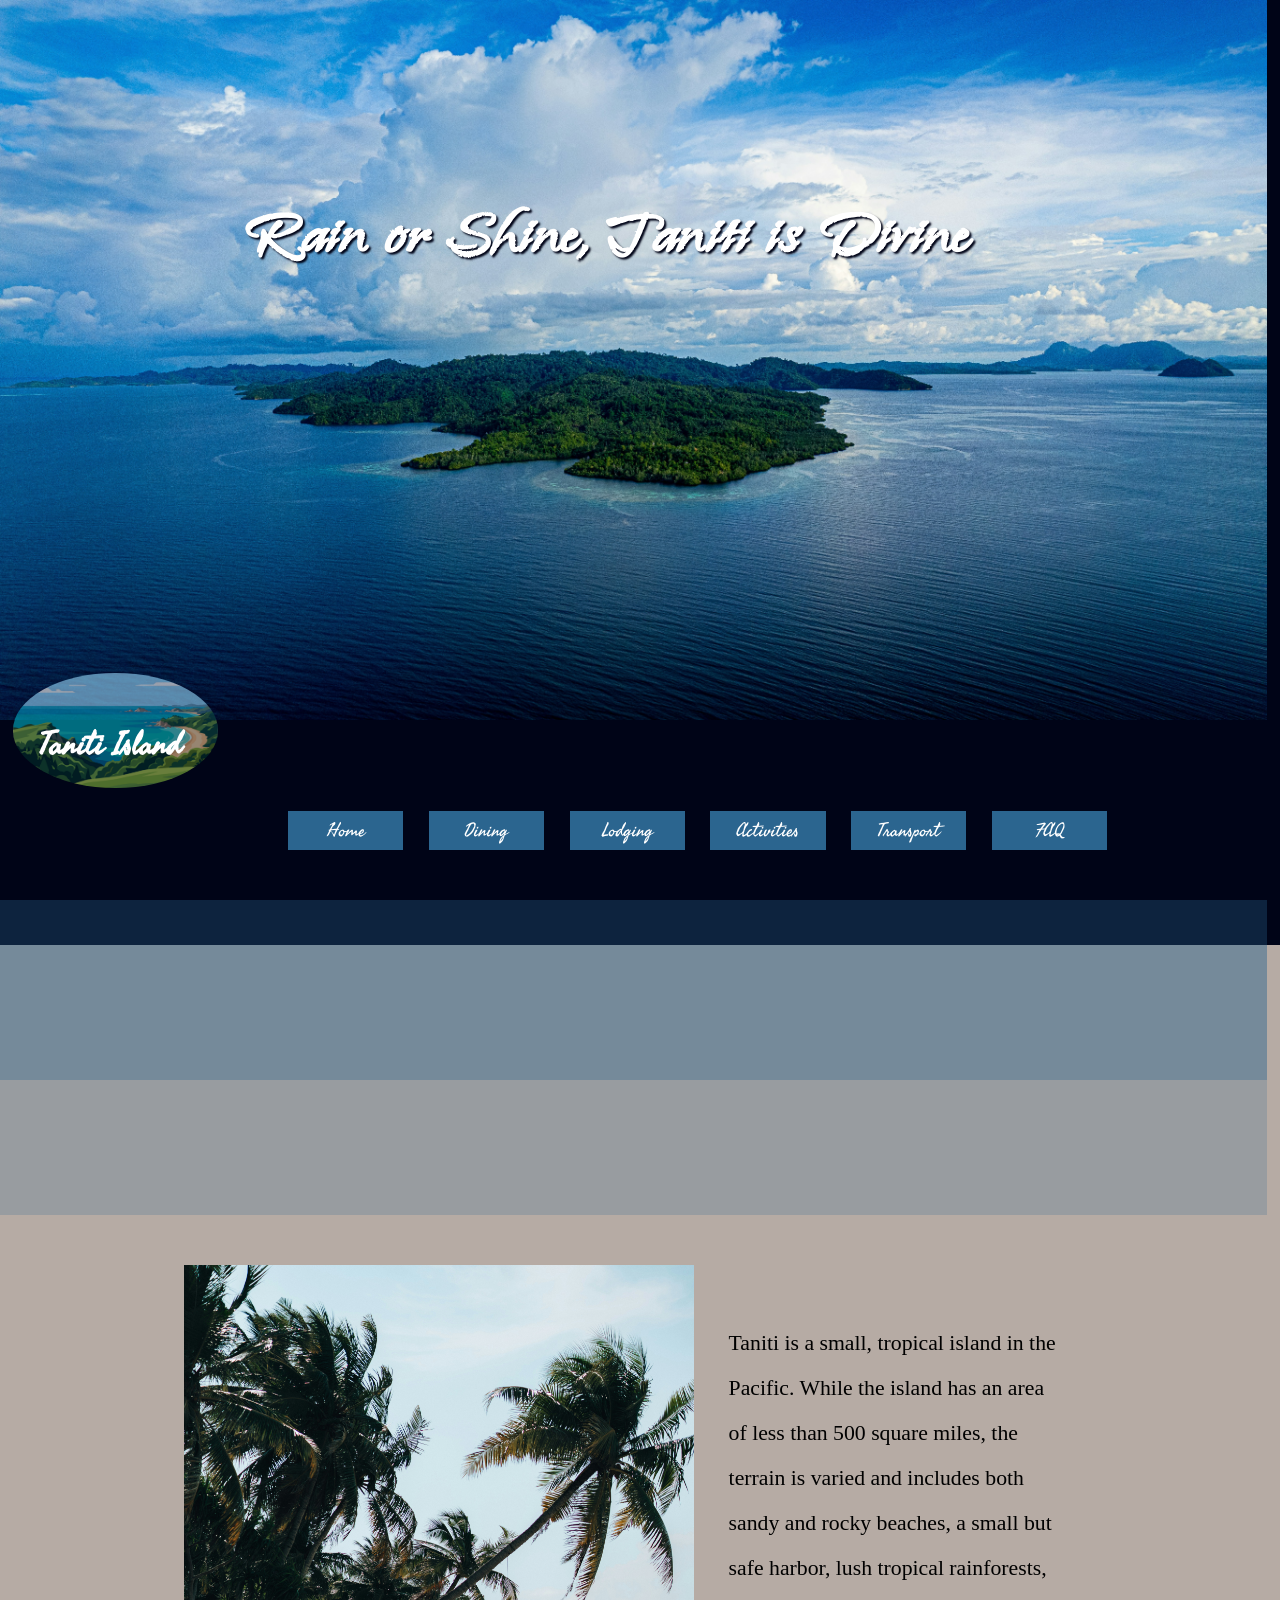
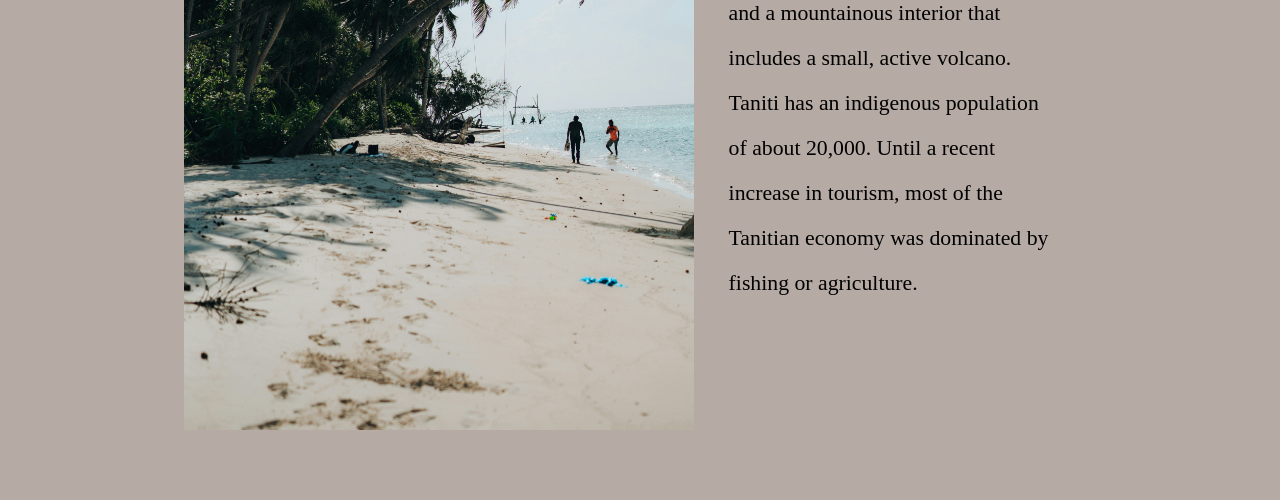
==== index.html @ 1c127168 "Working on home page content" ====
<!DOCTYPE html>
<html lang="en">
<head>
    <meta charset="UTF-8">
    <meta name="viewport" content="width=device-width, initial-scale=1.0">
    <link rel="stylesheet" href="prototype_stylesheet.css">
    <link rel="preconnect" href="https://fonts.googleapis.com">
    <link rel="preconnect" href="https://fonts.gstatic.com" crossorigin>
    <link href="https://fonts.googleapis.com/css2?family=Gamja+Flower&family=Island+Moments&family=Pacifico&family=Seaweed+Script&display=swap" rel="stylesheet">
    <title>D479 Task 1 Prototype</title>
</head>
<body>
    <div id="home-navbar-container">
        <header>
            <img id="home-page-header" src="images/home_page_header.jpg"/>
            <img id="home-page-logo" src="images/home_page_logo.jpg"/>
            <h2 id="header-slogan">Rain or Shine, Taniti is Divine</h2>
            <h1 id="header-text">Taniti Island</h1>
        </header>

        <div class="navigation-bar">
            <div class="home-nav-buttons"><a href="index.html">Home</a></div>
            <div class="home-nav-buttons"><a href="dining.html">Dining</a></div>
            <div class="home-nav-buttons"><a href="lodging.html">Lodging</a></div>
            <div class="home-nav-buttons"><a href="activities.html">Activities</a></div>
            <div class="home-nav-buttons"><a href="transport.html">Transport</a></div>
            <div class="home-nav-buttons"><a href="FAQ.html">FAQ</a></div>
        </div>
    </div>

    <div id="color-fade1"></div>
    <div id="color-fade2"></div>

    <div id="body-content">
        <div><img id="home-page-img" src="images/home_page_img.jpg" alt="White sand tropical beach with people playing in the water and swinging from palm trees."/></div>
        <div id="home-page-content"><p>Taniti is a small, tropical island in the Pacific. While the island has an area of less than 500 square miles, the terrain is varied and includes both sandy and rocky beaches, a small but safe harbor, lush tropical rainforests, and a mountainous interior that includes a small, active volcano. Taniti has an indigenous population of about 20,000. Until a recent increase in tourism, most of the Tanitian economy was dominated by fishing or agriculture.</p></div>
    </div>


</body>
</html>
---- prototype_stylesheet.css ----
.pacifico-regular {
  font-family: "Pacifico", cursive;
  font-weight: 400;
  font-style: normal;
}

.island-moments-regular {
  font-family: "Island Moments", cursive;
  font-weight: 400;
  font-style: normal;
}

.seaweed-script-regular {
  font-family: "Seaweed Script", cursive;
  font-weight: 400;
  font-style: normal;
}

.gamja-flower-regular {
  font-family: "Gamja Flower", sans-serif;
  font-weight: 400;
  font-style: normal;
}

body {
    margin: 0;
    padding: 0;
    background-color: #b6aba4;
    Height: 230vh;
}

header {
    position: relative;
    width: 100%;
    height: auto;
}

a {
    color: white;
    font-family: 'Seaweed Script';
    text-decoration: none;
    font-size: 1.5vw;
}


#home-page-header {
    Height: 80vh;
    width: 99vw;
}

#home-page-logo {
    border-radius: 50%;
    width: 16vw;
    position: absolute;
    top: 93%;
    left: 1%;
    opacity: 60%;
}

#header-text {
    position: absolute;
    font-size: 2.5vw;
    top: 97%;
    left: 3%;
    color: white;
    font-family: 'Seaweed Script';
}

#home-navbar-container {
    background-color: #000417;
    height: 105vh;
    position: relative;
    width: 100%;
}

#header-slogan {
    color: white;
    font-family: 'Island Moments';
    font-size: 6vw;
    position: absolute;
    top: 18%;
    left: 19%;
    text-shadow: 2px 2px 2px #000417;
}

#home-page-img {
    min-width: 30vw;
    height: 85vh;
}

#home-page-content {
    width: 26vw;
    padding: 3%;
    line-height: 5vh;
}

#body-content {
    display: flex;
    justify-content: center;
    margin-top: 20%;
    padding: 5%;
    font-size: 1.7vw;
}

#color-fade1 {
    background-color: #2b658f52;
    position: absolute;
    top: 100%;
    width: 99vw;
    height: 20vh;
}

#color-fade2 {
    background-color: #2b658f37;
    position: absolute;
    top: 105%;
    width: 99vw;
    height: 30vh;
}

.home-nav-buttons {
    background-color: #2b658f;
    width: 8vw;
    padding: 0.5vw;
    margin: 1vw;
}

.navigation-bar {
    width: 75%;
    height: 4vh;
    text-align: center;
    position: absolute;
    top: 86%;
    left: 17%;
    display: flex;
    align-items: center;
    justify-content: center;
}
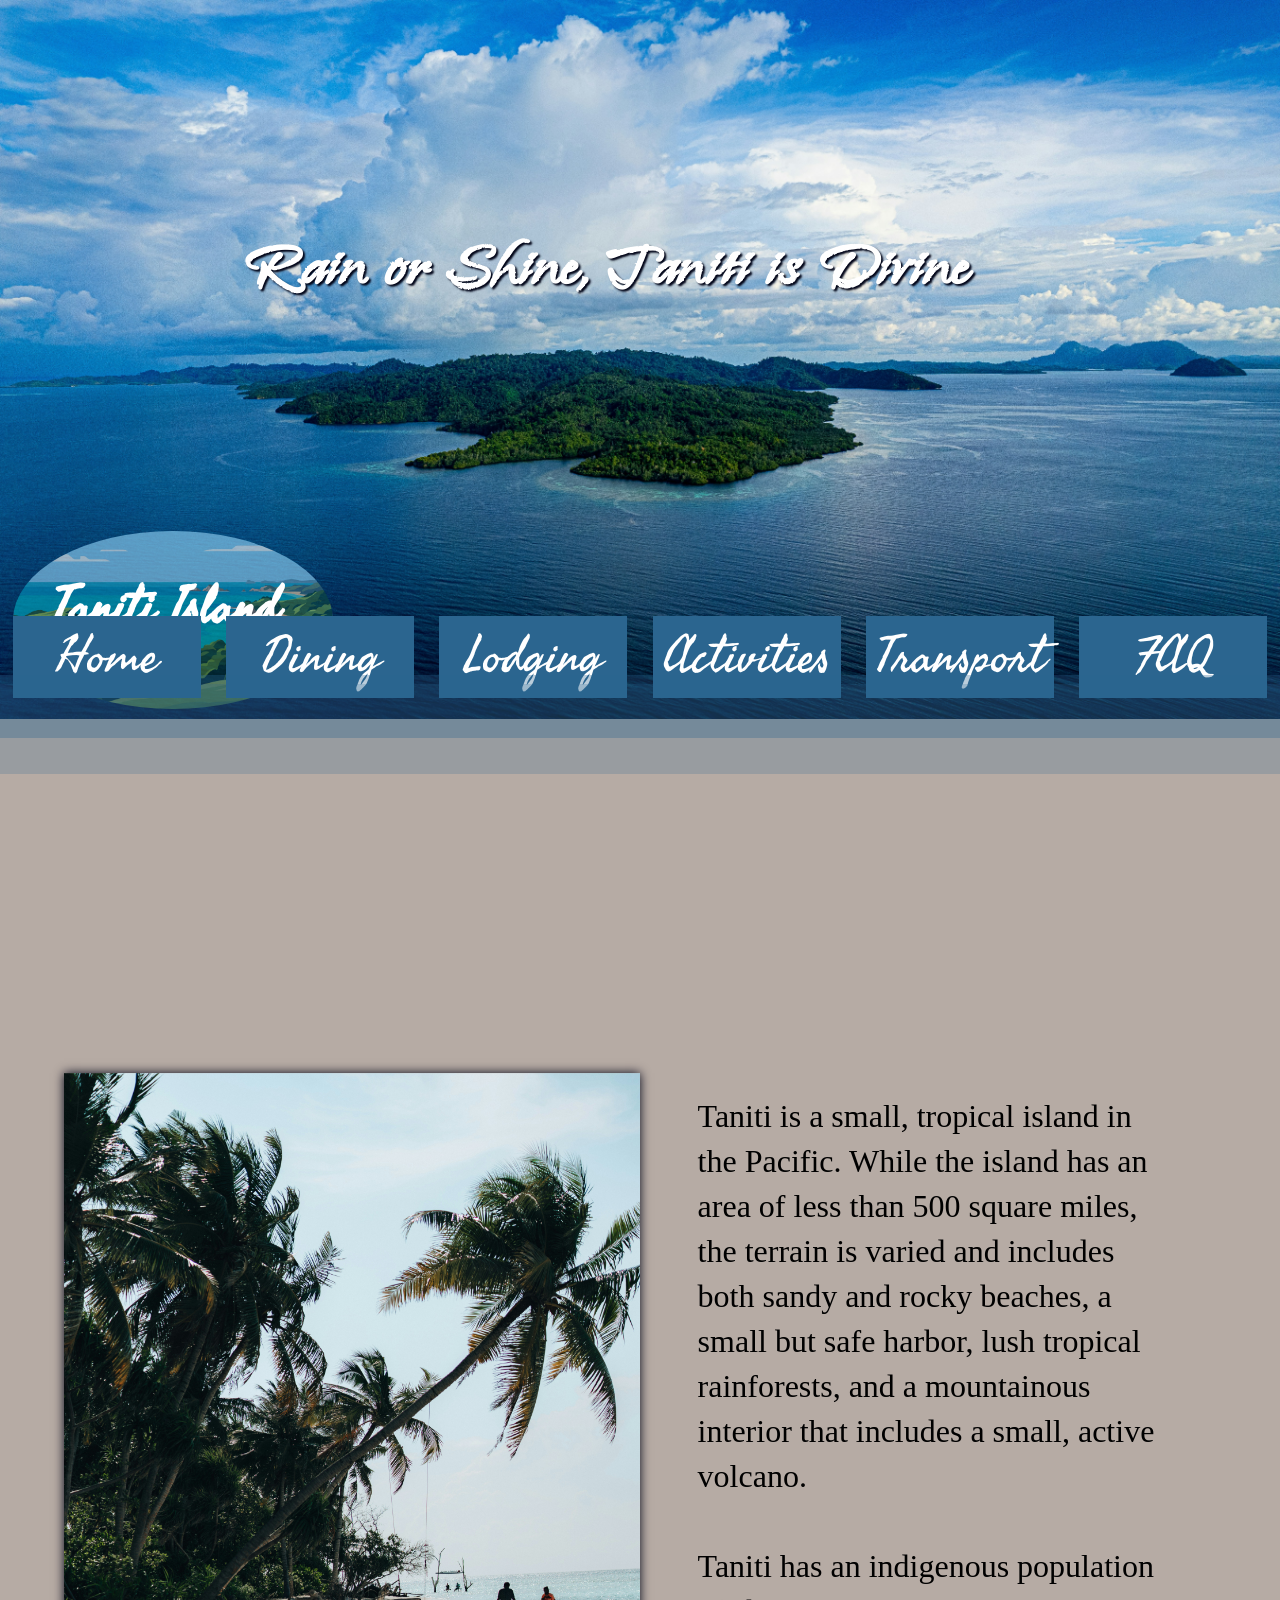
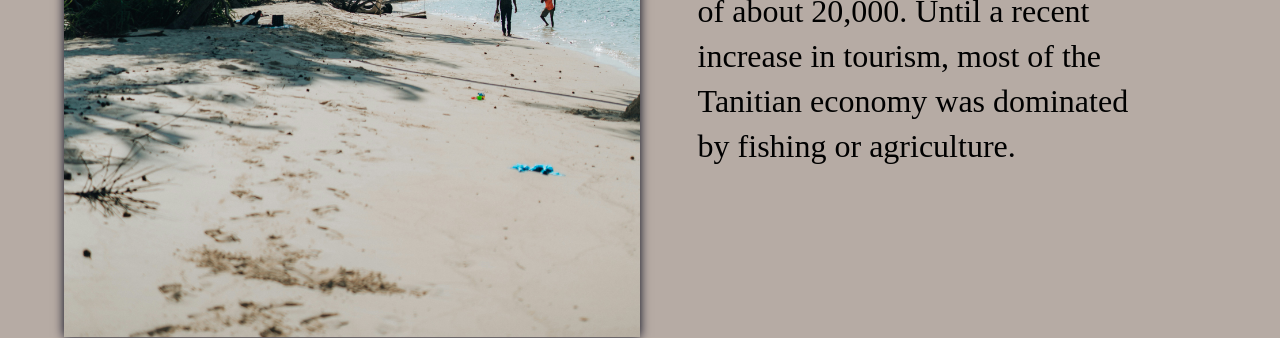
==== commit 425942f2: "Finished home page and dining page for all device sizes" ====
--- a/index.html
+++ b/index.html
@@ -1,40 +1,55 @@
 <!DOCTYPE html>
 <html lang="en">
+
 <head>
     <meta charset="UTF-8">
     <meta name="viewport" content="width=device-width, initial-scale=1.0">
+
     <link rel="stylesheet" href="prototype_stylesheet.css">
     <link rel="preconnect" href="https://fonts.googleapis.com">
     <link rel="preconnect" href="https://fonts.gstatic.com" crossorigin>
     <link href="https://fonts.googleapis.com/css2?family=Gamja+Flower&family=Island+Moments&family=Pacifico&family=Seaweed+Script&display=swap" rel="stylesheet">
+
     <title>D479 Task 1 Prototype</title>
 </head>
+
 <body>
-    <div id="home-navbar-container">
         <header>
-            <img id="home-page-header" src="images/home_page_header.jpg"/>
-            <img id="home-page-logo" src="images/home_page_logo.jpg"/>
-            <h2 id="header-slogan">Rain or Shine, Taniti is Divine</h2>
-            <h1 id="header-text">Taniti Island</h1>
+
+            <div id="header-container">
+                <img id="home-header-img" src="images/home_page_header.jpg"/>
+                <h2 id="header-slogan">Rain or Shine, Taniti is Divine</h2>
+            </div>
+
+            <div id="logo-container">
+                <img id="home-logo-img" src="images/home_page_logo.jpg"/>
+                <h1 id="header-island-name">Taniti Island</h1>
+            </div>
+            
+            <div id="home-nav-bar-background">
+                <div id="home-navigation-bar">
+                <div id="home-nav-buttons"><a href="index.html">Home</a></div>
+                <div id="home-nav-buttons"><a href="dining.html">Dining</a></div>
+                <div id="home-nav-buttons"><a href="lodging.html">Lodging</a></div>
+                <div id="home-nav-buttons"><a href="activities.html">Activities</a></div>
+                <div id="home-nav-buttons"><a href="transport.html">Transport</a></div>
+                <div id="home-nav-buttons"><a href="FAQ.html">FAQ</a></div>      
+                </div>
+            </div>
+
+            <div id="color-fade1"></div>
+            <div id="color-fade2"></div>
         </header>
 
-        <div class="navigation-bar">
-            <div class="home-nav-buttons"><a href="index.html">Home</a></div>
-            <div class="home-nav-buttons"><a href="dining.html">Dining</a></div>
-            <div class="home-nav-buttons"><a href="lodging.html">Lodging</a></div>
-            <div class="home-nav-buttons"><a href="activities.html">Activities</a></div>
-            <div class="home-nav-buttons"><a href="transport.html">Transport</a></div>
-            <div class="home-nav-buttons"><a href="FAQ.html">FAQ</a></div>
-        </div>
-    </div>
-
-    <div id="color-fade1"></div>
-    <div id="color-fade2"></div>
 
     <div id="body-content">
         <div><img id="home-page-img" src="images/home_page_img.jpg" alt="White sand tropical beach with people playing in the water and swinging from palm trees."/></div>
-        <div id="home-page-content"><p>Taniti is a small, tropical island in the Pacific. While the island has an area of less than 500 square miles, the terrain is varied and includes both sandy and rocky beaches, a small but safe harbor, lush tropical rainforests, and a mountainous interior that includes a small, active volcano. Taniti has an indigenous population of about 20,000. Until a recent increase in tourism, most of the Tanitian economy was dominated by fishing or agriculture.</p></div>
+        <div id="home-page-content"><p>Taniti is a small, tropical island in the Pacific. While the island has an area of less than 500 square miles, the terrain is varied and includes both sandy and rocky beaches, a small but safe harbor, lush tropical rainforests, and a mountainous interior that includes a small, active volcano.<br><br> Taniti has an indigenous population of about 20,000. Until a recent increase in tourism, most of the Tanitian economy was dominated by fishing or agriculture.</p></div>
     </div>
+
+    <footer>
+        <div id="footer-container"></div>
+    </footer>
 
 
 </body>
--- a/prototype_stylesheet.css
+++ b/prototype_stylesheet.css
@@ -1,3 +1,4 @@
+/* FONTS */
 .pacifico-regular {
   font-family: "Pacifico", cursive;
   font-weight: 400;
@@ -22,76 +23,129 @@
   font-style: normal;
 }
 
+
+
+a {
+    color: white;
+    font-family: "Seaweed Script", cursive;
+    text-decoration: none;
+    font-size: 1.7vw;
+}
+
 body {
     margin: 0;
     padding: 0;
     background-color: #b6aba4;
-    Height: 230vh;
-}
-
-header {
-    position: relative;
+    Height: 200vh;
+}
+
+
+/* HOME PAGE */
+
+/* Header*/
+
+#header-container {
+    position: relative;
+    max-height: 80vh;
+    min-height: 60vh;
     width: 100%;
-    height: auto;
-}
-
-a {
+}
+
+#home-header-img {
+    max-height: 80vh;
+    min-height: 60vh;
+    width: 100%;
+}
+
+#header-slogan {
     color: white;
-    font-family: 'Seaweed Script';
-    text-decoration: none;
-    font-size: 1.5vw;
-}
-
-
-#home-page-header {
-    Height: 80vh;
-    width: 99vw;
-}
-
-#home-page-logo {
+    font-family: "Island Moments", cursive;
+    font-size: 6vw;
+    position: absolute;
+    top: 17%;
+    left: 19%;
+    text-shadow: 2px 2px 2px #000417;
+}
+
+#home-logo-img {
     border-radius: 50%;
-    width: 16vw;
-    position: absolute;
-    top: 93%;
+    width: 18vw;
+    position: absolute;
+    top: 75%;
     left: 1%;
     opacity: 60%;
 }
 
-#header-text {
+#header-island-name {
     position: absolute;
     font-size: 2.5vw;
-    top: 97%;
-    left: 3%;
+    top: 80%;
+    left: 4%;
     color: white;
-    font-family: 'Seaweed Script';
-}
-
-#home-navbar-container {
+    font-family: "Seaweed Script", cursive;
+}
+
+/* Nav */
+
+#home-nav-bar-background {
     background-color: #000417;
-    height: 105vh;
-    position: relative;
     width: 100%;
-}
-
-#header-slogan {
-    color: white;
-    font-family: 'Island Moments';
-    font-size: 6vw;
-    position: absolute;
-    top: 18%;
-    left: 19%;
-    text-shadow: 2px 2px 2px #000417;
-}
+    height: 30vh;
+}
+
+#home-navigation-bar {
+    width: 75%;
+    height: 4vh;
+    text-align: center;
+    position: absolute;
+    top: 88%;
+    left: 17%;
+    display: flex;
+    align-items: center;
+    justify-content: center;
+}
+
+#home-nav-buttons {
+    background-color: #2b658f;
+    width: 8vw;
+    padding: 0.5vw;
+    margin: 1vw;
+}
+
+#home-nav-buttons:hover {
+    background-color: #5e8435;
+}
+
+/* Body */
+
+#color-fade1 {
+    background-color: #2b658f52;
+    position: absolute;
+    top: 100%;
+    width: 99vw;
+    height: 20vh;
+}
+
+#color-fade2 {
+    background-color: #2b658f37;
+    position: absolute;
+    top: 105%;
+    width: 99vw;
+    height: 30vh;
+}
+
 
 #home-page-img {
-    min-width: 30vw;
-    height: 85vh;
+    max-width: 27vw;
+    height: auto;
+    box-shadow: 0px 0px 10px #000417;
 }
 
 #home-page-content {
     width: 26vw;
-    padding: 3%;
+    padding: 5%;
     line-height: 5vh;
+    font-family: 'Gamja Flower';
 }
 
 #body-content {
@@ -102,39 +156,607 @@
     font-size: 1.7vw;
 }
 
-#color-fade1 {
-    background-color: #2b658f52;
-    position: absolute;
-    top: 100%;
-    width: 99vw;
-    height: 20vh;
-}
-
-#color-fade2 {
-    background-color: #2b658f37;
-    position: absolute;
-    top: 105%;
-    width: 99vw;
-    height: 30vh;
-}
-
-.home-nav-buttons {
+
+
+/* DINING PAGE */
+
+
+/* Headers */
+
+#dining-h1 {
+    color: white;
+    font-family: "Seaweed Script", cursive;
+    font-size: 4vw;
+    text-shadow: 2px 2px 2px #000417;
+    position: absolute;
+    top: 4%;
+    left: 27%;
+}
+
+.dining-h2 {
+    color: rgb(63, 47, 45);
+    font-size: 2vw;
+    position: absolute;
+    display: flex;
+    top: 30%;
+    left: 20%;
+    width: 100%;
+}
+
+/* Nav */
+
+.nav-bar-background {
+    background-color: #8daeb6;
+    width: 100%;
+    height: 15vh;
+    position: absolute;
+    top: 199%;
+}
+
+.navigation-bar {
+    width: 75%;
+    height: 4vh;
+    text-align: center;
+    position: absolute;
+    top: 45%;
+    left: 17%;
+    display: flex;
+    align-items: center;
+    justify-content: center;
+}
+
+.nav-bar-buttons {
     background-color: #2b658f;
     width: 8vw;
     padding: 0.5vw;
     margin: 1vw;
-}
-
-.navigation-bar {
-    width: 75%;
-    height: 4vh;
-    text-align: center;
-    position: absolute;
-    top: 86%;
-    left: 17%;
+    box-shadow: 0px 0px 5px rgb(0, 0, 56);
+}
+
+.nav-bar-buttons:hover {
+    background-color: #5e8435;
+}
+
+/* Body */
+
+#dining-body-container {
     display: flex;
-    align-items: center;
-    justify-content: center;
-}
-
-
+    padding: 5%;
+}
+
+/* Dining Out */
+
+#dine-out-container {
+    width: 45vw;
+    height: 160vh;
+    background-color: #faf8f8;
+    margin-top: 10%;
+    border-radius: 3%;
+    box-shadow: 0px 0px 10px #000417;
+}
+
+#dining-out-main-content {
+    margin-top: 10%;
+}
+
+.dining-out-sections {
+    display: flex;
+    padding: 4%;
+    margin-top: 10%;
+}
+
+/* Text/Headers */
+
+#dine-out-text h3 {
+        position: relative;
+        left: -25%;
+        top: 15%;
+        font-family: 'Seaweed Script';
+        font-size: 2vw;
+}
+
+#dining-out-main-content h4 {
+    font-size: 2vw;
+    position: relative;
+    left: -20%;
+}
+
+#dine-out-h2 {
+    margin-right: 35%;    
+}
+
+#dine-out-text {
+    color: rgb(63, 47, 45);
+    font-size: 1.5vw;
+    position: absolute;
+    top: 35%;
+    left: 14%;
+    width: 30vw;
+    height: 160vh;
+    font-family: 'Gamja Flower';
+}
+
+#dine-out-text p {
+    transform: translate(0%, -20%);
+}
+
+/* Images */
+
+#dine-out-text img {
+    max-width: 30vw;
+    max-height: 23vh;
+    position: relative;
+    left: -30%;
+}
+
+#dining-fun-img {
+    position: relative;
+    margin-left: 85%;
+    border-radius: 20%;
+    border: 3px solid black;
+    box-shadow: 0px 0px 5px black;
+}
+
+.dining-out-sections img {
+    box-shadow: 0px 0px 10px black;
+}
+
+
+/* Dining In */
+
+#dine-in-container {
+    width: 45vw;
+    height: 160vh;
+    background-color: #faf8f8;
+    margin-top: 10%;
+    margin-left: 2%;
+    border-radius: 3%;
+    box-shadow: 0px 0px 10px #000417;
+}
+
+.dining-in-sections {
+    display: flex;
+    padding: 4%;
+    margin-top: 10%;
+}
+
+/* Text/Headers */
+
+#dine-in-text {
+    color: rgb(63, 47, 45);
+    font-size: 1.5vw;
+    position: absolute;
+    top: 5%;
+    left: 59%;
+    width: 30vw;
+    height: 160vh;
+    font-family: 'Gamja Flower';
+}
+
+#dine-in-text p {
+    position: relative;
+    top: 17%;
+}
+
+#dine-in-text h3 {
+    position: relative;
+    left: -22%;
+    top: 32%;
+    font-family: 'Seaweed Script';
+    font-size: 2vw;
+}
+
+#dining-in-main-content h4 {
+    font-size: 1.5vw;
+    position: relative;
+    left: -20%;
+}
+
+/* Images */
+    
+#dining-recipe-img {
+    border-radius: 50%;
+    position: relative;
+    top: 81%;
+    margin-left: 120%;
+    border: 3px solid black;
+    box-shadow: 0px 0px 5px black;
+}
+
+.dining-in-sections img {
+    box-shadow: 0px 0px 10px black;
+}
+
+#dine-in-text img {
+    max-width: 25vw;
+    max-height: 23vh;
+    position: relative;
+    left: -30%;
+}
+
+
+    
+/* TABLET ADJUSTMENTS */
+
+@media (max-width: 1280px) {
+
+    /* HOME PAGE */
+
+    #header-container {
+        max-height: 60vh;
+    }
+
+    #header-slogan {
+        top: 30%;
+    }
+
+    #home-nav-bar-background {
+        height: 16vh;
+        top: -5%;
+    }
+
+    #home-logo-img {
+        top: 59%;
+        width: 25vw;
+    }
+
+    #header-island-name {
+        top: 60%;
+        left: 4%;
+        font-size: 4vw;
+    }
+
+    #home-nav-buttons {
+        width: 60vw;
+    }
+
+    #home-navigation-bar {
+        top: 71%;
+        width: 100%;
+        left: 0%;
+    }
+
+    #color-fade1 {
+        top: 75%;
+        height: 7vh;
+        width: 100%;
+    }
+
+    #color-fade2 {
+        top: 76%;
+        width: 100%;
+        height: 10vh;
+    }
+
+    #home-page-img {
+        max-width: 45vw;
+        height: auto;
+        transform: translate(0%, 8%);
+    }
+
+    #home-page-content {
+        font-size: 2.5vw;
+        width: 40vw;
+    }
+
+    /* OTHER PAGES */
+
+    a {
+        font-size: 4vw;
+    }
+
+    .nav-bar-buttons {
+        width: 20vw;
+    }
+
+    .navigation-bar {
+        left: 13%;
+    }
+
+
+    /* DINING PAGE */
+
+    #dining-h1 {
+        font-size: 5vw;
+        top: -0.5%;
+        left: 23%;
+    }
+
+    .dining-h2 {
+        top: 10%;
+        font-size: 2.5vw;
+        left: 17%;
+    }
+
+    /* Dine Out */
+
+    /* Text/Headers */
+
+    #dine-out-h2 {
+        transform: translate(18%, 0%);
+    }
+
+    #dine-out-text p {
+        transform: translate(-5%, -25%);
+        font-size: 3.75vw;
+    }
+
+    #dine-out-text h3{
+        font-size: 3.5vw;
+        top: 22%;
+        left: -50%;
+    }
+
+    #dining-out-main-content h4 {
+        font-size: 3.5vw;
+    }
+
+    #dine-out-text {
+        top: 20%;
+        font-size: 3vw;
+        text-align: center;
+    }
+
+
+    .dining-out-sections {
+        padding: 10%;
+    }
+
+    #dining-out-main-content {
+        margin-top: 30%;
+        margin-left: -10%;
+    }
+
+    #dining-fun-img {
+        transform: translate(-45%, 30%);
+    }
+
+
+    /* Dine In */
+
+    /* Text/Headers */
+
+    #dine-in-text {
+        top: -7%;
+        font-size: 3vw;
+        text-align: center;
+    }
+
+    #dine-in-text p {
+        transform: translate(0%, -25%);
+        font-size: 4vw;
+    }
+
+    #dine-in-text h3{
+        font-size: 3.5vw;
+        top: 38%;
+        left: -45%;
+    }
+
+    #dining-in-main-content h4 {
+        font-size: 3.5vw;
+    }
+
+
+    .dining-in-sections {
+        padding: 1%;
+    }
+
+    #dining-in-main-content {
+        margin-top: 25%;
+        margin-left: 5%;
+    }
+
+    /* Images */
+
+    #dining-in-main-content img {
+        max-width: 22vw;
+    }
+
+    #dining-recipe-img {
+        transform: translate(-70%, -20%);
+    }
+
+    
+}    
+    
+
+
+
+
+
+/* MOBILE ADJUSTMENTS */
+
+@media (max-width: 767px) {
+
+    a {
+        font-size: 4.5vw;
+    }
+
+    /* HOME PAGE*/
+
+    /* Header */
+
+    #header-container {
+        max-height: 60vh;
+    }
+
+    #header-slogan {
+        top: 35%;
+    }
+
+    #home-logo-img {
+        top: 59%;
+        width: 28vw;
+    }
+
+    #header-island-name {
+        top: 60%;
+        left: 5%;
+        font-size: 4vw;
+    }
+
+    #home-nav-buttons {
+        width: 60vw;
+    }
+
+    #home-navigation-bar {
+        top: 67%;
+        width: 100%;
+        left: 0%;
+    }
+
+    #home-nav-bar-background {
+        height: 13vh;
+    }
+
+    /* Body */
+
+    #color-fade1 {
+        top: 69%;
+        height: 7vh;
+        width: 100%;
+    }
+
+    #color-fade2 {
+        top: 71%;
+        width: 100%;
+        height: 10vh;
+    }
+
+    #home-page-img {
+        max-width: 98vw;
+        height: auto;
+    }
+
+    #body-content {
+        display: flex;
+        flex-direction: column;
+        justify-content: center;
+        margin-top: 40%;
+        padding: 1%;
+        font-size: 1.7vw;
+        align-items: center;
+    }
+
+    #home-page-content {
+        width: 70%;
+        line-height: 3vh;
+        font-family: 'Gamja Flower';
+        font-size: 4vw;
+        text-align: center;
+        margin-top: 8%;
+    }
+
+
+    /* OTHER PAGES NAV */
+
+    .nav-bar-background {
+        height: 10vh;
+    }
+
+    .navigation-bar {
+        width: 100%;
+        left: 0%;
+    }
+
+    .nav-bar-buttons {
+        width: 50vw;
+    }
+
+
+    /* DINING PAGE */
+
+    #dining-body-container {
+        flex-direction: column;
+    }
+
+    #dining-h1 {
+        font-size: 8vw;
+        left: 7%;
+        top: 5%;
+    }
+
+    .dining-h2 {
+        font-size: 5vw;
+        display: flex;
+        flex-direction: column;
+    }
+
+    /* Dine Out */
+
+    #dine-out-container {
+        margin-top: 50%;
+        margin-bottom: 7%;
+        width: 90vw;
+        height: 80vh;
+    }
+
+    #dine-out-h2 {
+        transform: translate(30%, 100%);
+    }
+
+    #dine-out-text {
+        margin-left: 2%;
+        margin-top: 5%;
+    }
+
+    #dine-out-text p {
+        font-size: 5vw;
+        width: 70vw;
+        text-align: center;
+        transform: translate(0%, -10%);
+    }
+
+    #dine-out-text h3 {
+        font-size: 5vw;
+        transform: translate(5%, -740%);
+    }
+
+    #dining-out-main-content h4 {
+        font-size: 5.4vw;
+    }
+
+    #dining-fun-img {
+        transform: translate(90%, -120%);
+    }
+
+    /* Dine In */
+
+    #dine-in-container {
+        margin-left: 0%;
+        width: 90vw;
+        height: 80vh;
+    }
+
+    #dining-in-main-content {
+        transform: translate(-35%, 210%);
+        width: 80vw;
+    }
+
+    #dine-in-h2 {
+        transform: translate(21%, 1050%);
+    }
+
+    #dine-in-text p {
+        font-size: 5.5vw;
+        width: 80vw;
+        text-align: center;
+        transform: translate(-60%, 820%);
+    }
+
+    #dining-in-main-content h4 {
+        font-size: 5.5vw;
+    }
+    
+    .dining-in-sections {
+        padding: 1%;
+    }
+
+    #dining-recipe-img {
+        transform: translate(-80%, 210%);
+    }
+
+}
+
+
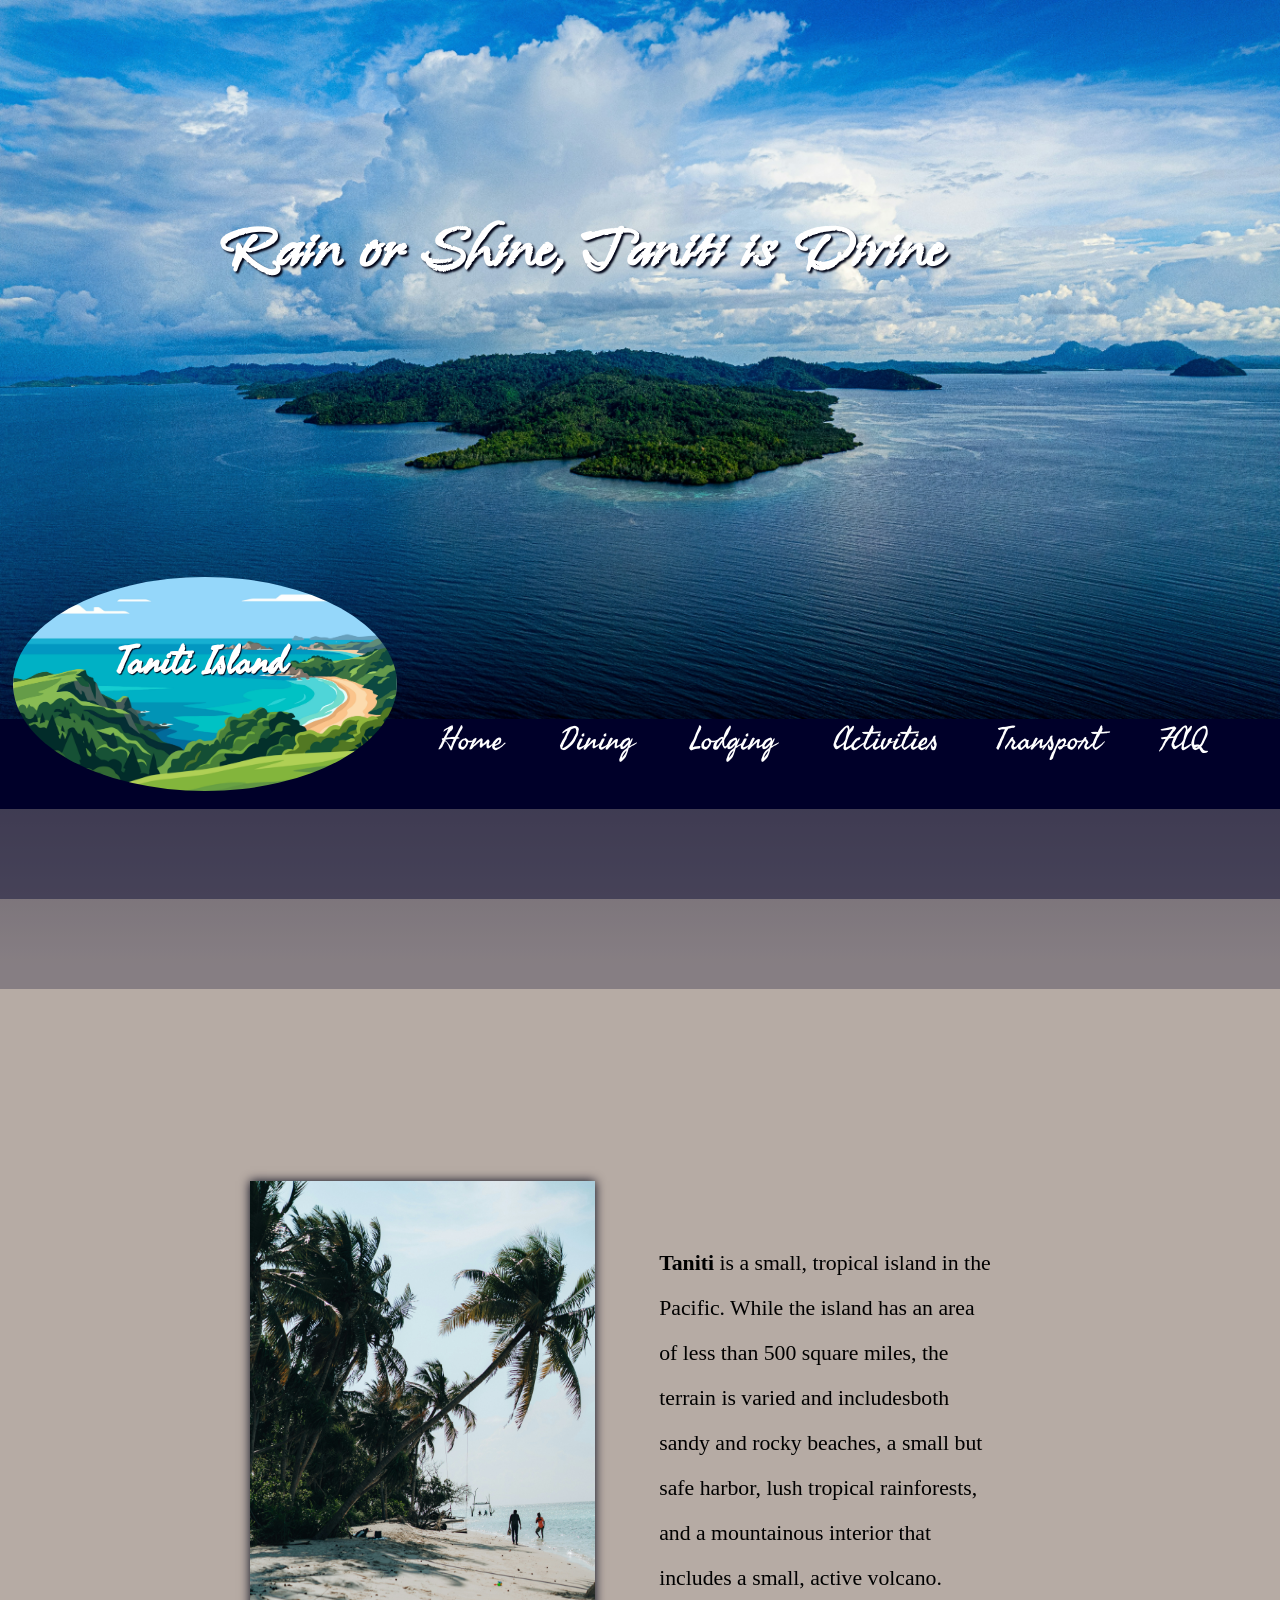
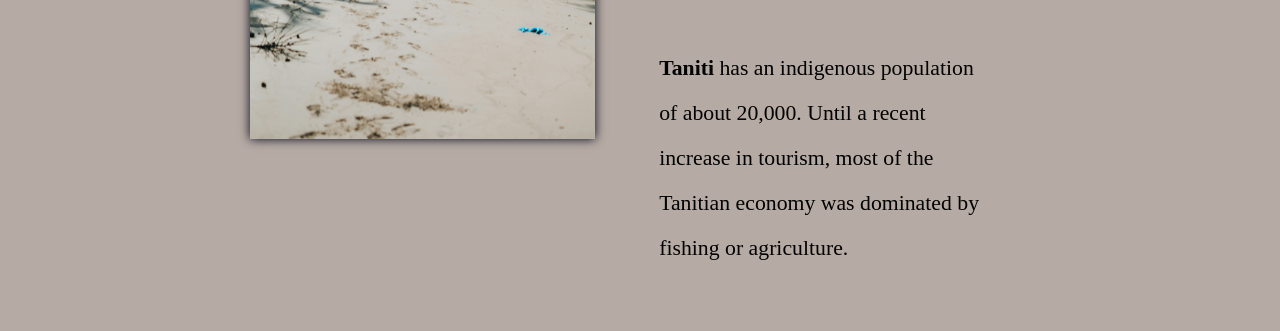
==== commit c05c46a5: "Fixed CSS and responsiveness" ====
--- a/index.html
+++ b/index.html
@@ -10,23 +10,23 @@
     <link rel="preconnect" href="https://fonts.gstatic.com" crossorigin>
     <link href="https://fonts.googleapis.com/css2?family=Gamja+Flower&family=Island+Moments&family=Pacifico&family=Seaweed+Script&display=swap" rel="stylesheet">
 
-    <title>D479 Task 1 Prototype</title>
+    <title>Home</title>
 </head>
 
-<body>
+<body id="home-body">
         <header>
 
-            <div id="header-container">
+            <div id="home-part-one"><div id="home-header-container">
                 <img id="home-header-img" src="images/home_page_header.jpg"/>
-                <h2 id="header-slogan">Rain or Shine, Taniti is Divine</h2>
+                <h2 id="home-header-slogan">Rain or Shine, Taniti is Divine</h2>
             </div>
 
-            <div id="logo-container">
+            <div id="home-logo-container">
                 <img id="home-logo-img" src="images/home_page_logo.jpg"/>
-                <h1 id="header-island-name">Taniti Island</h1>
-            </div>
+                <h1 id="home-island-name">Taniti Island</h1>
+            </div></div>
             
-            <div id="home-nav-bar-background">
+            <div id="home-part-two"><div id="home-nav-bar-background">
                 <div id="home-navigation-bar">
                 <div id="home-nav-buttons"><a href="index.html">Home</a></div>
                 <div id="home-nav-buttons"><a href="dining.html">Dining</a></div>
@@ -37,18 +37,18 @@
                 </div>
             </div>
 
-            <div id="color-fade1"></div>
-            <div id="color-fade2"></div>
+            <div id="home-color-fade1"></div>
+            <div id="home-color-fade2"></div></div>
         </header>
 
 
-    <div id="body-content">
-        <div><img id="home-page-img" src="images/home_page_img.jpg" alt="White sand tropical beach with people playing in the water and swinging from palm trees."/></div>
-        <div id="home-page-content"><p>Taniti is a small, tropical island in the Pacific. While the island has an area of less than 500 square miles, the terrain is varied and includes both sandy and rocky beaches, a small but safe harbor, lush tropical rainforests, and a mountainous interior that includes a small, active volcano.<br><br> Taniti has an indigenous population of about 20,000. Until a recent increase in tourism, most of the Tanitian economy was dominated by fishing or agriculture.</p></div>
-    </div>
+    <div id="home-part-three"><div id="home-body-content">
+        <img id="home-page-img" src="images/home_page_img.jpg" alt="White sand tropical beach with people playing in the water and swinging from palm trees."/>
+        <div id="home-page-content"><p><strong>Taniti</strong> is a small, tropical island in the Pacific. While the island has an area of less than 500 square miles, the terrain is varied and includesboth sandy and rocky beaches, a small but safe harbor, lush tropical rainforests, and a mountainous interior that includes a small, active volcano.<br><br> <strong>Taniti</strong> has an indigenous population of about 20,000. Until a recent increase in tourism, most of the Tanitian economy was dominated by fishing or agriculture.</p></div>
+    </div></div>
 
     <footer>
-        <div id="footer-container"></div>
+        <div id="home-footer-container"></div>
     </footer>
 
 
--- a/prototype_stylesheet.css
+++ b/prototype_stylesheet.css
@@ -1,4 +1,62 @@
+body {
+    margin: 0;
+    padding: 0;
+    background-color: #b6aba4;
+}
+
+footer {
+    width: 100%;
+}
+
+
+/* NAVIGATION */
+
+/* #region Navigation */
+
+.nav-bar-background {
+    background-color: #8daeb6;
+    height: 15vh;
+}
+
+.navigation-bar {
+    width: 90%;
+    text-align: center;
+    display: flex;
+    margin: auto;
+    justify-content: center;
+    margin-top: 5%;
+}
+
+.navigation-bar a {
+    color: white;
+    font-family: "Seaweed Script", cursive;
+    font-size: 1.7vw;
+    text-decoration: none;
+}
+
+.nav-bar-buttons {
+    background-color: #2b658f;
+    width: 8vw;
+    padding: 0.5vw;
+    margin: 1vw;
+    margin-top: 2%;
+    box-shadow: 0px 0px 5px rgb(0, 0, 56);
+}
+
+.nav-bar-buttons:hover {
+    background-color: #f0fae5;
+}
+
+.nav-bar-buttons a:hover {
+    color: #000417;
+}
+
+/* #endregion */
+
+
 /* FONTS */
+
+/* #region FONTS */
 .pacifico-regular {
   font-family: "Pacifico", cursive;
   font-weight: 400;
@@ -23,740 +81,1127 @@
   font-style: normal;
 }
 
-
-
-a {
-    color: white;
-    font-family: "Seaweed Script", cursive;
-    text-decoration: none;
-    font-size: 1.7vw;
-}
-
-body {
+/* #endregion */
+
+
+
+/* HOME */
+
+    /* #region Containers */
+
+#home-body {
+    display: flex;
+    flex-direction: column;
+    background: linear-gradient(to bottom, #000417, #b6aba4 50%);
+    max-width: 100%;
     margin: 0;
     padding: 0;
-    background-color: #b6aba4;
-    Height: 200vh;
-}
-
-
-/* HOME PAGE */
-
-/* Header*/
-
-#header-container {
+}
+
+#home-part-one {
+  position: relative;
+  width: 100%;
+}
+
+#home-part-two{
+    display: flex;
+    flex-direction: column;
+}
+
+#home-header-container {
+    height: auto; 
+    max-height: 90vh;
+    position: relative; 
+}
+
+#home-color-fade1 {
+    background-color: rgba(0, 0, 41, 0.977);
+    width: 100%;
+    height: 10vh;
+    opacity: 0.6;
+    margin-top: 0%;
     position: relative;
-    max-height: 80vh;
-    min-height: 60vh;
+    z-index: -1;
+}
+
+#home-color-fade2 {
+    background-color: rgba(0, 0, 41, 0.264);
     width: 100%;
-}
+    height: 10vh;
+}
+
+#home-body-content {
+    display: flex;
+    width: 100%;
+    justify-content: center;
+}
+
+/* #endregion */
+
+    /* #region Navigation */
+
+#home-navigation-bar {
+    display: flex;
+    font-size: 2vw;
+    max-width: 70%;
+    margin-left: 30%;
+    justify-content: center;
+    gap: 3vw;
+}
+
+#home-nav-bar-background {
+    width: 100%;
+    background-color: rgb(0, 0, 41);
+    height: 10vh;
+}
+
+#home-nav-buttons {
+    margin-right: 2%;
+}
+
+#home-nav-buttons :hover {
+    background-color: #2a4e6998;
+    border-radius: 5%;
+    padding-left: 0.5vw;
+    padding-right: 0.5vw;
+}
+
+#home-navigation-bar a {
+    color: white;
+    text-decoration: none;
+    font-family: "Seaweed Script", cursive;
+    font-size: 2.5vw;
+}
+
+/* #endregion Navigation */
+
+    /* #region Images */
 
 #home-header-img {
-    max-height: 80vh;
-    min-height: 60vh;
     width: 100%;
-}
-
-#header-slogan {
+    display: block;
+    max-height: 90vh;
+}
+
+#home-logo-img {
+    max-width: 30%;
+    border-radius: 50%;
+    position: absolute; 
+    bottom: -10%; 
+    left: 1%;
+}
+
+#home-page-img {
+    margin-top: 15%;
+    margin-bottom: 15%;
+    box-shadow: 0px 0px 10px #000417;
+    margin-right: 2vw;
+    max-width: 27vw;
+    height: auto;
+}
+
+/* #endregion Images */
+
+    /* #region Text */
+
+#home-header-slogan {
     color: white;
     font-family: "Island Moments", cursive;
+    position: absolute; 
+    left: 17%;
+    top: 15%;
     font-size: 6vw;
-    position: absolute;
-    top: 17%;
-    left: 19%;
+    z-index: 10;
     text-shadow: 2px 2px 2px #000417;
 }
 
-#home-logo-img {
-    border-radius: 50%;
-    width: 18vw;
-    position: absolute;
-    top: 75%;
-    left: 1%;
-    opacity: 60%;
-}
-
-#header-island-name {
-    position: absolute;
-    font-size: 2.5vw;
-    top: 80%;
-    left: 4%;
-    color: white;
+#home-island-name{
+    color: rgb(255, 255, 255);
     font-family: "Seaweed Script", cursive;
-}
-
-/* Nav */
-
-#home-nav-bar-background {
-    background-color: #000417;
-    width: 100%;
-    height: 30vh;
-}
-
-#home-navigation-bar {
-    width: 75%;
-    height: 4vh;
-    text-align: center;
-    position: absolute;
-    top: 88%;
-    left: 17%;
-    display: flex;
-    align-items: center;
-    justify-content: center;
-}
-
-#home-nav-buttons {
-    background-color: #2b658f;
-    width: 8vw;
-    padding: 0.5vw;
-    margin: 1vw;
-}
-
-#home-nav-buttons:hover {
-    background-color: #5e8435;
-}
-
-/* Body */
-
-#color-fade1 {
-    background-color: #2b658f52;
-    position: absolute;
-    top: 100%;
-    width: 99vw;
-    height: 20vh;
-}
-
-#color-fade2 {
-    background-color: #2b658f37;
-    position: absolute;
-    top: 105%;
-    width: 99vw;
-    height: 30vh;
-}
-
-
-#home-page-img {
-    max-width: 27vw;
-    height: auto;
-    box-shadow: 0px 0px 10px #000417;
+    font-size: 3vw;
+    position: absolute; 
+    left: 9%;
+    top: 82%;
+    text-shadow: 1px 1px 1px #000417;
 }
 
 #home-page-content {
     width: 26vw;
-    padding: 5%;
+    padding: 3%;
     line-height: 5vh;
     font-family: 'Gamja Flower';
-}
-
-#body-content {
-    display: flex;
+    font-size: 1.7vw;
+    margin-top: 15%;
+}
+
+/* #endregion Text */
+
+
+/* DINING */
+
+/* #region Containers */ 
+
+#dining-body-container {
+    display: flex;
+    background-color: #b6aba4;
+    max-width: 100%;
+    margin: 0;
+    padding: 0;
     justify-content: center;
-    margin-top: 20%;
-    padding: 5%;
-    font-size: 1.7vw;
-}
-
-
-
-/* DINING PAGE */
-
-
-/* Headers */
+    gap: 30px;
+    margin-top: 3%;
+}
+
+#dining-body {
+    display: flex;
+    flex-direction: column;
+    align-items: center;
+    margin-top: 2%;
+}
+
+#dine-out-container {
+    display: flex;
+    flex-direction: column;
+    max-width: 45%;
+    background-color: #faf8f8;
+    border-radius: 5%;
+    box-shadow: 0px 0px 10px #000417;
+}
+
+#dine-in-container {
+    display: flex;
+    flex-direction: column;
+    max-width: 45%;
+    background-color: #faf8f8;
+    border-radius: 5%;
+    box-shadow: 0px 0px 10px #000417;
+}
+
+#dining-out-header {
+    text-align: center;
+    max-width: 80%;
+    margin: auto;
+    margin-top: 0;
+    margin-bottom: 0;
+}
+
+#dining-in-header {
+    text-align: center;
+    max-width: 80%;
+    margin: auto;
+}
+
+#dining-in-content {
+    margin-left: 3%;
+}
+
+#dining-out-content {
+    margin-left: 3%;
+}
+
+.dining-sections {
+    display: flex;
+    max-width: 90%;
+    margin-bottom: 5%;
+    align-items: center;
+}
+
+/* #endregion */
+
+/* #region Text */
 
 #dining-h1 {
     color: white;
     font-family: "Seaweed Script", cursive;
     font-size: 4vw;
     text-shadow: 2px 2px 2px #000417;
-    position: absolute;
-    top: 4%;
-    left: 27%;
-}
-
-.dining-h2 {
+}
+
+#dine-out-h2 {
     color: rgb(63, 47, 45);
     font-size: 2vw;
-    position: absolute;
-    display: flex;
-    top: 30%;
-    left: 20%;
-    width: 100%;
-}
-
-/* Nav */
-
-.nav-bar-background {
-    background-color: #8daeb6;
-    width: 100%;
-    height: 15vh;
-    position: absolute;
-    top: 199%;
-}
-
-.navigation-bar {
-    width: 75%;
-    height: 4vh;
-    text-align: center;
-    position: absolute;
-    top: 45%;
-    left: 17%;
-    display: flex;
-    align-items: center;
-    justify-content: center;
-}
-
-.nav-bar-buttons {
-    background-color: #2b658f;
-    width: 8vw;
-    padding: 0.5vw;
-    margin: 1vw;
-    box-shadow: 0px 0px 5px rgb(0, 0, 56);
-}
-
-.nav-bar-buttons:hover {
-    background-color: #5e8435;
-}
-
-/* Body */
-
-#dining-body-container {
-    display: flex;
-    padding: 5%;
-}
-
-/* Dining Out */
-
-#dine-out-container {
-    width: 45vw;
-    height: 160vh;
-    background-color: #faf8f8;
-    margin-top: 10%;
-    border-radius: 3%;
-    box-shadow: 0px 0px 10px #000417;
-}
-
-#dining-out-main-content {
-    margin-top: 10%;
-}
-
-.dining-out-sections {
-    display: flex;
-    padding: 4%;
-    margin-top: 10%;
-}
-
-/* Text/Headers */
-
-#dine-out-text h3 {
-        position: relative;
-        left: -25%;
-        top: 15%;
-        font-family: 'Seaweed Script';
-        font-size: 2vw;
-}
-
-#dining-out-main-content h4 {
+}
+
+#dine-in-h2 {
+    color: rgb(63, 47, 45);
     font-size: 2vw;
-    position: relative;
-    left: -20%;
-}
-
-#dine-out-h2 {
-    margin-right: 35%;    
-}
-
-#dine-out-text {
+}
+
+.dining-text {
     color: rgb(63, 47, 45);
     font-size: 1.5vw;
-    position: absolute;
-    top: 35%;
-    left: 14%;
-    width: 30vw;
-    height: 160vh;
     font-family: 'Gamja Flower';
 }
 
-#dine-out-text p {
-    transform: translate(0%, -20%);
-}
-
-/* Images */
-
-#dine-out-text img {
-    max-width: 30vw;
-    max-height: 23vh;
-    position: relative;
-    left: -30%;
-}
-
-#dining-fun-img {
-    position: relative;
-    margin-left: 85%;
-    border-radius: 20%;
-    border: 3px solid black;
-    box-shadow: 0px 0px 5px black;
-}
-
-.dining-out-sections img {
-    box-shadow: 0px 0px 10px black;
-}
-
-
-/* Dining In */
-
-#dine-in-container {
-    width: 45vw;
-    height: 160vh;
-    background-color: #faf8f8;
-    margin-top: 10%;
-    margin-left: 2%;
-    border-radius: 3%;
-    box-shadow: 0px 0px 10px #000417;
-}
-
-.dining-in-sections {
-    display: flex;
-    padding: 4%;
-    margin-top: 10%;
-}
-
-/* Text/Headers */
-
-#dine-in-text {
-    color: rgb(63, 47, 45);
-    font-size: 1.5vw;
-    position: absolute;
-    top: 5%;
-    left: 59%;
-    width: 30vw;
-    height: 160vh;
-    font-family: 'Gamja Flower';
-}
-
-#dine-in-text p {
-    position: relative;
-    top: 17%;
-}
-
-#dine-in-text h3 {
-    position: relative;
-    left: -22%;
-    top: 32%;
+#dining-body h3 {
     font-family: 'Seaweed Script';
     font-size: 2vw;
-}
-
-#dining-in-main-content h4 {
+    margin: 1%;
+}
+
+#dining-body h4 {
+    font-size: 1.6vw;
+    font-family: 'Gamja Flower';
+    margin-left: 5%;
+    margin-top: 10%;
+}
+
+/* #endregion Text */
+
+/* #region Images */
+
+#dine-out-container img {
+    max-width: 40%;
+}
+
+#dine-in-container img {
+    max-width: 50%;
+}
+
+#dining-body img {
+    border-radius: 15%;
+    box-shadow: 0px 0px 5px black;
+}
+
+#dining-fun-img {
+    border-radius: 50% !important;
+    border: 3px solid black;
+    margin-left: 58%;
+}
+
+#dining-recipe-img {
+    border-radius: 50% !important;
+    border: 3px solid black;
+    margin-left: 48%;
+}
+/* #endregion Images */
+
+
+/* LODING */
+
+/* #region Sections */
+
+#hostels, #hotels, #bed-breakfasts {
+    display: flex;
+    justify-content: center;
+    margin-top: 3%;
+    align-items: center;
+}
+
+#lodging-body {
+    display: flex;
+    flex-direction: column;
+    align-items: center;
+}
+
+#lodging-sections {
+    max-width: 90%;
+}
+
+#lodging-background {
+    background-color: white;
+    padding: 3%;
+    padding-top: 0.1%;
+    box-shadow: 2px 2px 10px black;
+}
+
+/* #endregion Sections */
+
+/* #region Images */
+
+
+#hostel-img {
+    max-width: 50%;
+    box-shadow: 0px 0px 10px  white;
+}
+
+#hotel-img {
+    max-width: 30%;
+    box-shadow: 0px 0px 10px  white;
+}
+
+#bed-breakfasts img {
+    max-width: 25%;
+    box-shadow: 0px 0px 10px  white;
+}
+
+#lodging-background img {
+    max-width: 40%;
+    max-height: 70vh;
+    border-radius: 10%;
+    box-shadow: 0px 0px 10px black;
+}
+
+/* #endregion Images */
+
+/* #region Text */
+
+#lodging-sections h2 {
+    color: white;
+    font-size: 3vw;
+    margin-left: 2%;
+    max-width: 30%;
+    text-shadow: 2px 2px 2px black;
+}
+
+#lodging-h1 {
+    color: white;
+    font-family: "Island Moments", cursive;
+    font-size: 4vw;
+    max-width: 40%;
+    margin-bottom: 1%;
+}
+
+#lodging-header {
+    display: flex;
+    flex-direction: column;
+    align-items: center;
+}
+
+#lodging-text {
     font-size: 1.5vw;
-    position: relative;
-    left: -20%;
-}
-
-/* Images */
-    
-#dining-recipe-img {
-    border-radius: 50%;
-    position: relative;
-    top: 81%;
-    margin-left: 120%;
-    border: 3px solid black;
-    box-shadow: 0px 0px 5px black;
-}
-
-.dining-in-sections img {
+    text-align: center;
+    font-family: 'Gamja Flower';
+}
+
+#lodging-background h2 {
+    font-family: 'Pacifico';
+    font-size: 2vw;
+}
+
+#lodging-background p {
+    font-family: 'Gamja Flower';
+    font-size: 1.4vw;
+}
+
+/* #endregion Text */
+
+
+/* ACTIVITIES */
+
+/* #region Sections */
+#turtle-beach-section {
+    display: flex;
+    justify-content: right;
+    margin-top: 5%;
+    align-items: center;
+}
+
+#activities-right {
+    margin-right: 10%;
+}
+
+#rainforest-section {
+    display: flex;
+    margin-top: 2%;
+    align-items: center;
+}
+
+#activities-bottom-grid {
+    margin-top: 5%;
+    margin-left: 5%;
+}
+
+#activities-bottom {
+    display: flex;
+    align-items: center;
+}
+
+#volcano-section {
+    display: flex;
+    justify-content: right;
+    margin-top: 2%;
+    align-items: center;
+}
+
+/* #endregion Sections */
+
+/* #region Text */
+
+#turtle-beach-text {
+    margin-right: 5%;
+    text-align: center;
+    max-height: 20%;
+}
+
+#activities-header {
+    font-size: 3vw;
+    color: white;
+    text-align: center;
+    text-shadow: 2px 2px 2px black;
+    margin-top: 5%;
+    margin-bottom: 7%;
+}
+
+#rainforest-text {
+    margin-left: 5%;
+    text-align: center;
+    max-height: 20%;
+}
+
+#activities-list {
+    background-color: white;
+    border-radius: 15%;
+    padding: 2%;
+}
+
+#volcano-text {
+    margin-right: 5%;
+    text-align: center;
+    max-height: 20%;
+}
+
+#act-header-text {
+    color: black;
+    font-weight: bold;
+    font-family: 'Gamja Flower';
+    font-size: 1.6vw !important;
+
+}
+
+#act-text-list {
+    font-size: 1.3vw;
+    font-family: 'Gamja Flower';
+    text-align: right;
+    margin-right: 15%;
+}
+
+#landing-text {
+    font-size: 1.7vw;
+    font-family: 'Gamja Flower';
+    max-width: 80%;
+    text-align: center;
+    margin-bottom: 25%;
+    color: white;
+    text-shadow: 2px 2px 2px black;
+}
+
+/* #endregion Text */
+
+/* #region Images */ 
+
+#activities-bottom-grid img {
+    max-width: 30%;
+    max-height: 60vh;
+    border-radius: 2%;
+    box-shadow: 0px 0px 1px 1px black;
+}
+
+/* #endregion Images */ 
+
+
+/* TRANSPORT */
+
+/* #region Sections */
+
+#air-travel-content {
+    display: flex;
+    justify-content: right;
+    margin-right: 3%;
+    align-items: center;
+    margin-bottom: 10%;
+}
+
+#transport-white-block {
+    background-color: white;
+    box-shadow: 0px 0px 10px 5px grey;
+    overflow: auto;
+    margin-bottom: 10%;
+}
+
+#transport-grid {
+    display: grid;
+    grid-template-columns: 45% 45%;
+    grid-template-rows: 50%;
+    gap: 4%; 
+    margin-left: 6%;
+    text-align: center;
+    margin-top: 10%;
+    margin-bottom: 10%;
+    font-family: 'Gamja Flower';
+}
+
+#walkable-section {
+    display: flex;
+    flex-direction: column;
+    align-items: center;
+}
+
+#walkable-content {
+    max-width: 60%;
+    display: flex;
+    flex-direction: column;
+    align-items: center;
+}
+
+#walkable-text-link {
+    display: flex;
+    justify-content: center;
+}
+
+#ground-transport, #private-transport, #rental-transport, #green-transport {
+    display: flex;
+    flex-direction: column;
+    align-items: center;
+}
+
+/* #endregion Sections */
+
+/* #region Text */
+
+#transport-header h1 {
+    font-size: 4vw;
+    color: white;
+    text-shadow: 2px 2px 2px black;
+    margin-top: 6%;
+    margin-left: 3%;
+    font-family: 'Pacifico';
+}
+
+#air-travel-text {
+    max-width: 40%;
+    font-family: 'Gamja Flower';
+    font-size: 1.4vw;
+}
+
+#air-travel-h2 {
+    text-align: right;
+    margin-right: 3%;
+    font-family: 'Seaweed Script';
+    color: white;
+    text-shadow: 2px 1px 2px black;
+    font-size: 2.2vw;
+}
+
+#transport-grid h3 {
+    font-size: 1.5vw;
+}
+
+#transport-grid h4 {
+    font-size: 1.3vw;
+}
+#transport-grid p {
+    font-size: 1.4vw;
+    max-width: 70%;
+}
+
+#walkable-text {
+    max-width: 60%;
+    padding: 1%;
+    border-radius: 15%;
+    font-family: 'Gamja Flower';
+    font-size: 1.5vw;
+    text-align: center;
+}
+
+#rental-url {
+    color: blue;
+    text-decoration: underline;
+}
+
+#merriton-landing-url {
+    color: white;
+    text-decoration: none;
+    font-size: 2vw;
+    font-family: "Seaweed Script", cursive;
+}
+
+/* #endregion Text */
+
+/* #region Images */
+
+#transport-grid img {
+    max-width: 60%;
+    max-height: 40vh;
+    border-radius: 5%;
     box-shadow: 0px 0px 10px black;
 }
 
-#dine-in-text img {
-    max-width: 25vw;
-    max-height: 23vh;
-    position: relative;
-    left: -30%;
-}
-
-
-    
-/* TABLET ADJUSTMENTS */
-
-@media (max-width: 1280px) {
-
-    /* HOME PAGE */
-
-    #header-container {
-        max-height: 60vh;
-    }
-
-    #header-slogan {
-        top: 30%;
-    }
-
-    #home-nav-bar-background {
-        height: 16vh;
-        top: -5%;
-    }
-
-    #home-logo-img {
-        top: 59%;
-        width: 25vw;
-    }
-
-    #header-island-name {
-        top: 60%;
-        left: 4%;
-        font-size: 4vw;
-    }
-
-    #home-nav-buttons {
-        width: 60vw;
-    }
-
-    #home-navigation-bar {
-        top: 71%;
-        width: 100%;
-        left: 0%;
-    }
-
-    #color-fade1 {
-        top: 75%;
-        height: 7vh;
-        width: 100%;
-    }
-
-    #color-fade2 {
-        top: 76%;
-        width: 100%;
-        height: 10vh;
-    }
-
-    #home-page-img {
-        max-width: 45vw;
-        height: auto;
-        transform: translate(0%, 8%);
-    }
-
-    #home-page-content {
-        font-size: 2.5vw;
-        width: 40vw;
-    }
-
-    /* OTHER PAGES */
-
-    a {
-        font-size: 4vw;
-    }
-
-    .nav-bar-buttons {
-        width: 20vw;
-    }
-
-    .navigation-bar {
-        left: 13%;
-    }
-
-
-    /* DINING PAGE */
-
-    #dining-h1 {
-        font-size: 5vw;
-        top: -0.5%;
-        left: 23%;
-    }
-
-    .dining-h2 {
-        top: 10%;
-        font-size: 2.5vw;
-        left: 17%;
-    }
-
-    /* Dine Out */
-
-    /* Text/Headers */
-
-    #dine-out-h2 {
-        transform: translate(18%, 0%);
-    }
-
-    #dine-out-text p {
-        transform: translate(-5%, -25%);
-        font-size: 3.75vw;
-    }
-
-    #dine-out-text h3{
-        font-size: 3.5vw;
-        top: 22%;
-        left: -50%;
-    }
-
-    #dining-out-main-content h4 {
-        font-size: 3.5vw;
-    }
-
-    #dine-out-text {
-        top: 20%;
-        font-size: 3vw;
-        text-align: center;
-    }
-
-
-    .dining-out-sections {
-        padding: 10%;
-    }
-
-    #dining-out-main-content {
-        margin-top: 30%;
-        margin-left: -10%;
-    }
-
-    #dining-fun-img {
-        transform: translate(-45%, 30%);
-    }
-
-
-    /* Dine In */
-
-    /* Text/Headers */
-
-    #dine-in-text {
-        top: -7%;
-        font-size: 3vw;
-        text-align: center;
-    }
-
-    #dine-in-text p {
-        transform: translate(0%, -25%);
-        font-size: 4vw;
-    }
-
-    #dine-in-text h3{
-        font-size: 3.5vw;
-        top: 38%;
-        left: -45%;
-    }
-
-    #dining-in-main-content h4 {
-        font-size: 3.5vw;
-    }
-
-
-    .dining-in-sections {
-        padding: 1%;
-    }
-
-    #dining-in-main-content {
-        margin-top: 25%;
-        margin-left: 5%;
-    }
-
-    /* Images */
-
-    #dining-in-main-content img {
-        max-width: 22vw;
-    }
-
-    #dining-recipe-img {
-        transform: translate(-70%, -20%);
-    }
-
-    
-}    
-    
-
-
-
-
-
-/* MOBILE ADJUSTMENTS */
-
-@media (max-width: 767px) {
-
-    a {
-        font-size: 4.5vw;
-    }
-
-    /* HOME PAGE*/
-
-    /* Header */
-
-    #header-container {
-        max-height: 60vh;
-    }
-
-    #header-slogan {
-        top: 35%;
-    }
-
-    #home-logo-img {
-        top: 59%;
-        width: 28vw;
-    }
-
-    #header-island-name {
-        top: 60%;
-        left: 5%;
-        font-size: 4vw;
-    }
-
-    #home-nav-buttons {
-        width: 60vw;
-    }
-
-    #home-navigation-bar {
-        top: 67%;
-        width: 100%;
-        left: 0%;
-    }
-
-    #home-nav-bar-background {
-        height: 13vh;
-    }
-
-    /* Body */
-
-    #color-fade1 {
-        top: 69%;
-        height: 7vh;
-        width: 100%;
-    }
-
-    #color-fade2 {
-        top: 71%;
-        width: 100%;
-        height: 10vh;
-    }
-
-    #home-page-img {
-        max-width: 98vw;
-        height: auto;
-    }
-
-    #body-content {
+#air-travel img {
+    max-width: 30%;
+    margin-left: 5%;
+    border-radius: 5%;
+    box-shadow: 0px 0px 10px black;
+}
+
+#walkable-img {
+    border-radius: 5%;
+    box-shadow: 0px 0px 10px black;
+    margin-bottom: 5%;
+    max-width: 70%;
+}
+
+/* #endregion Images */
+
+
+/* FAQ */
+
+/* #region FAQ */
+
+#FAQ-section {
+    font-size: 2.5vw;
+    max-width: 50%;
+    margin: auto;
+    margin-bottom: 15%;
+    color: white;
+    font-family: 'Gamja Flower';
+    line-height: 200%;
+}
+
+#FAQ-body {
         display: flex;
         flex-direction: column;
-        justify-content: center;
-        margin-top: 40%;
-        padding: 1%;
-        font-size: 1.7vw;
+}
+
+#FAQ-header {
+    background-color: white;
+    font-size: 2.7vw;
+    text-align: center;
+    height: 10vw;
+    display: flex;
+    justify-content: center;
+    align-items: center;
+    margin-bottom: 6%;
+    margin-top: 5%;
+}
+
+#FAQ-section p {
+    font-size: 2vw;
+    color: black;
+}
+
+/* #endregion FAQ */
+
+
+
+/* MEDIA QUERIES */
+
+
+/* #region UNDER 1300PX */
+@media (max-width: 1300px) {    
+
+    /* Home */
+
+    #home-island-name {
+        top: 85%;
+    }
+
+    #home-header-slogan {
+        top: 20%;
+    }
+
+    /* #region Transport */
+
+    #transport-grid h3 {
+    font-size: 1.7vw;
+}
+
+    #transport-grid h4 {
+        font-size: 1.6vw;
+    }
+
+    #transport-grid p {
+        font-size: 1.6vw;
+        max-width: 70%;
+    }   
+
+    #walkable-text {
+        font-size: 2vw;
+    }
+
+    #air-travel-text {
+        font-size: 2vw;
+    }
+
+    /* #endregion Transport */
+
+}
+
+/* #endregion UNDER 1300PX */
+
+/* #region UNDER 1090PX */
+
+@media (max-width: 1090px) {     
+
+    /* Nav */
+
+    .navigation-bar a {
+        font-size: 2.3vw;
+    }
+
+    /* Home */
+
+    #home-page-content {
+        margin-top: 10%;
+    }
+
+    #home-island-name {
+        top: 87%;
+    }
+
+    /* Activities */
+
+    #act-header-text {
+        font-size: 2vw !important;
+    }
+
+    #activities-top p {
+        font-size: larger;
+    }
+
+    #landing-text {
+        font-size: 2.5vw;
+        margin-bottom: 10%;
+    }
+
+    #act-text-list {
+        font-size: larger;
+    }
+
+    /*Other */
+
+    .dining-text, #dining-body h4 {
+        font-size: larger;
+    }
+
+
+    #lodging-text {
+        font-size: larger;
+    }
+
+
+    #FAQ-header {
+        font-size: 4vw;
+    }
+
+    #FAQ-section {
+        font-size: 3vw;
+        margin-top: 10%;
+    }
+
+
+    /* #region Transport */
+
+    #air-travel-text {
+        font-size: larger;
+    }
+
+    #air-travel h2 {
+        font-size: 3vw;
+    }
+
+    #transport-grid h3{
+        font-size: 2.3vw;
+    }
+
+    #transport-grid h4{
+        font-size: 1.8vw;
+    }
+
+    #transport-grid p {
+        font-size: 2vw;
+    }
+
+    #walkable-text {
+        font-size: 2.5vw;
+    }
+
+    #transport-grid {
+        gap: 1px;
+        grid-template-columns: 45% 45%;
+        margin-left: 5%;
+    }
+
+    #air-travel-img {
+        max-width: 40% !important;
+    }
+
+    /* #endregion Transport */
+
+}
+
+/* #endregion UNDER 1090PX */
+
+/* #region UNDER 750PX */
+
+@media (max-width: 750px) {      
+
+    /* Nav */
+
+    .navigation-bar a {
+        font-size: 3vw;
+    }
+
+    .nav-bar-buttons {
+        width: 90%;
+    }
+
+    /* Home */
+
+    #home-nav-bar-background {
+        height: 8vh;
+    }
+
+    #home-page-content {
+        font-size: 3vw;
+        margin-top: 10%;
+        width: 40vw;
+        padding: 2%;
+    }
+
+    #home-page-img {
+        max-width: 40vw;
+    }
+
+    /* Activities */
+
+    #act-header-text {
+        font-size: 3vw !important;
+    }
+
+    #landing-text {
+        max-width: 100%;
+    }
+
+
+    /* #region Transport */
+
+    #transport-grid {
+        grid-template-columns: 50% 50%;
+    }
+
+    #air-travel-h2 {
+        font-size: 5vw !important;
+        text-align: left;
+        margin-top: 10%;
+        margin-left: 5%;
+    }
+
+    #transport-header h1 {
+        font-size: 7vw;
+    }
+
+    #transport-grid h3{
+            font-size: 3vw;
+    }
+
+    #transport-grid h4{
+        font-size: 2.7vw;
+    }
+
+    #transport-grid p {
+        font-size: 2.7vw;
+    }
+
+    #walkable-text {
+        font-size: 4vw;
+        max-width: 100%;
+    }
+
+    #merriton-landing-url {
+        font-size: 4vw;
+    }
+
+    #walkable-img {
+        max-width: 130%;
+    }
+
+    /* #endregion Transport */
+
+    /* Other */
+
+    #FAQ-section {
+        font-size: 4vw;
+        margin-top: 10%;
+        max-width: 85%;
+    }
+
+    #lodging-h1 {
+        font-size: 6vw;
+    }
+
+    #FAQ-section p {
+        font-size: 3vw;
+    }
+}
+
+/* #endregion UNDER 750PX */
+
+/* #region UNDER 500PX */
+
+@media (max-width: 500px) {    
+
+    /* #region Nav */
+
+    .nav-bar-buttons {
+        width: 80%;
+    }
+
+    .nav-bar-buttons a {
+        font-size: 5vw;
+    }
+
+    /* #endregion Nav */
+
+    /* #region Home */
+
+    #home-navigation-bar a {
+        font-size: 2.8vw;
+    }
+
+    #home-island-name {
+        font-size: 3.5vw;
+        left: 7%;
+    }
+
+    #home-body-content {
+        flex-direction: column;
         align-items: center;
-    }
+    }   
 
     #home-page-content {
-        width: 70%;
-        line-height: 3vh;
-        font-family: 'Gamja Flower';
-        font-size: 4vw;
-        text-align: center;
-        margin-top: 8%;
-    }
-
-
-    /* OTHER PAGES NAV */
-
-    .nav-bar-background {
-        height: 10vh;
-    }
-
-    .navigation-bar {
-        width: 100%;
-        left: 0%;
-    }
-
-    .nav-bar-buttons {
-        width: 50vw;
-    }
-
-
-    /* DINING PAGE */
+        font-size: 5vw;
+        margin-top: 0%;
+        width: 80%;
+        padding: 0%;
+        margin-bottom: 10%;
+    }
+
+    #home-page-img {
+        max-width: 70%;
+        margin-top: 30%;
+    }
+
+    /* #endregion Home */
+
+    /* #region Dining */
 
     #dining-body-container {
         flex-direction: column;
     }
 
+    #dine-out-container {
+        max-width: 85%;
+        margin: auto;
+    }
+
+    #dine-in-container {
+        max-width: 85%;
+        margin: auto;
+    }
+
+    #dine-out-container h3 {
+        font-size: larger;
+    }
+
+    #dine-in-container h3 {
+        font-size: larger;
+    }
+
+    #dining-body-container h2 {
+        font-size: 8vw;
+    }
+
     #dining-h1 {
-        font-size: 8vw;
-        left: 7%;
-        top: 5%;
-    }
-
-    .dining-h2 {
+        font-size: 7vw;
+    }
+
+    /* #endregion Dining */
+
+    /* #region Activities */
+    #act-header-text {
+        font-size: 4vw !important;
+    }
+
+    #landing-text {
+        font-size: larger;
+    }
+    
+    #activities-header {
         font-size: 5vw;
+    }
+
+    #activities-right {
+        margin-right: 0;
+    }
+
+    #activities-bottom-grid {
+        max-width: 80%;
+        margin-left: 25%;
+    }
+
+    #activities-bottom {
         display: flex;
         flex-direction: column;
-    }
-
-    /* Dine Out */
-
-    #dine-out-container {
-        margin-top: 50%;
-        margin-bottom: 7%;
-        width: 90vw;
-        height: 80vh;
-    }
-
-    #dine-out-h2 {
-        transform: translate(30%, 100%);
-    }
-
-    #dine-out-text {
-        margin-left: 2%;
-        margin-top: 5%;
-    }
-
-    #dine-out-text p {
+        align-items: center;
+    }
+
+    #activities-bottom-grid img {
+        max-width: 35%;
+    }
+
+    /* #endregion Activities */
+
+    /* #region Transport */
+
+    #air-travel-content {
+        flex-direction: column;
+        width: 100%;
+    }
+
+    #air-travel-h2 {
+        font-size: 5vw !important;
+    }
+
+    #transport-grid h3{
+        font-size: 4vw;
+    }
+
+    #transport-grid h4{
+        font-size: 3.7vw;
+    }
+
+    #transport-grid p {
+        font-size: 3.8vw;
+    }
+
+    #walkable-text {
         font-size: 5vw;
-        width: 70vw;
-        text-align: center;
-        transform: translate(0%, -10%);
-    }
-
-    #dine-out-text h3 {
+    }
+
+    #rental-url {
+        font-size: smaller;
+    }
+
+    #air-travel-text {
+        max-width: 90vw;
+    }
+
+    #air-travel img {
+        max-width: 60% !important;
+    }
+
+    /* #endregion Transport */
+
+    /* #region Other */
+
+    #FAQ-section {
         font-size: 5vw;
-        transform: translate(5%, -740%);
-    }
-
-    #dining-out-main-content h4 {
-        font-size: 5.4vw;
-    }
-
-    #dining-fun-img {
-        transform: translate(90%, -120%);
-    }
-
-    /* Dine In */
-
-    #dine-in-container {
-        margin-left: 0%;
-        width: 90vw;
-        height: 80vh;
-    }
-
-    #dining-in-main-content {
-        transform: translate(-35%, 210%);
-        width: 80vw;
-    }
-
-    #dine-in-h2 {
-        transform: translate(21%, 1050%);
-    }
-
-    #dine-in-text p {
-        font-size: 5.5vw;
-        width: 80vw;
-        text-align: center;
-        transform: translate(-60%, 820%);
-    }
-
-    #dining-in-main-content h4 {
-        font-size: 5.5vw;
-    }
-    
-    .dining-in-sections {
-        padding: 1%;
-    }
-
-    #dining-recipe-img {
-        transform: translate(-80%, 210%);
-    }
-
-}
-
-
+    }
+
+    #lodging-sections h2 {
+            font-size: larger;
+    }
+
+    #FAQ-section p {
+        font-size: 4vw;
+    }
+
+    /* #endregion Other */
+
+}
+
+/* #endregion UNDER 500PX */
+
+
+
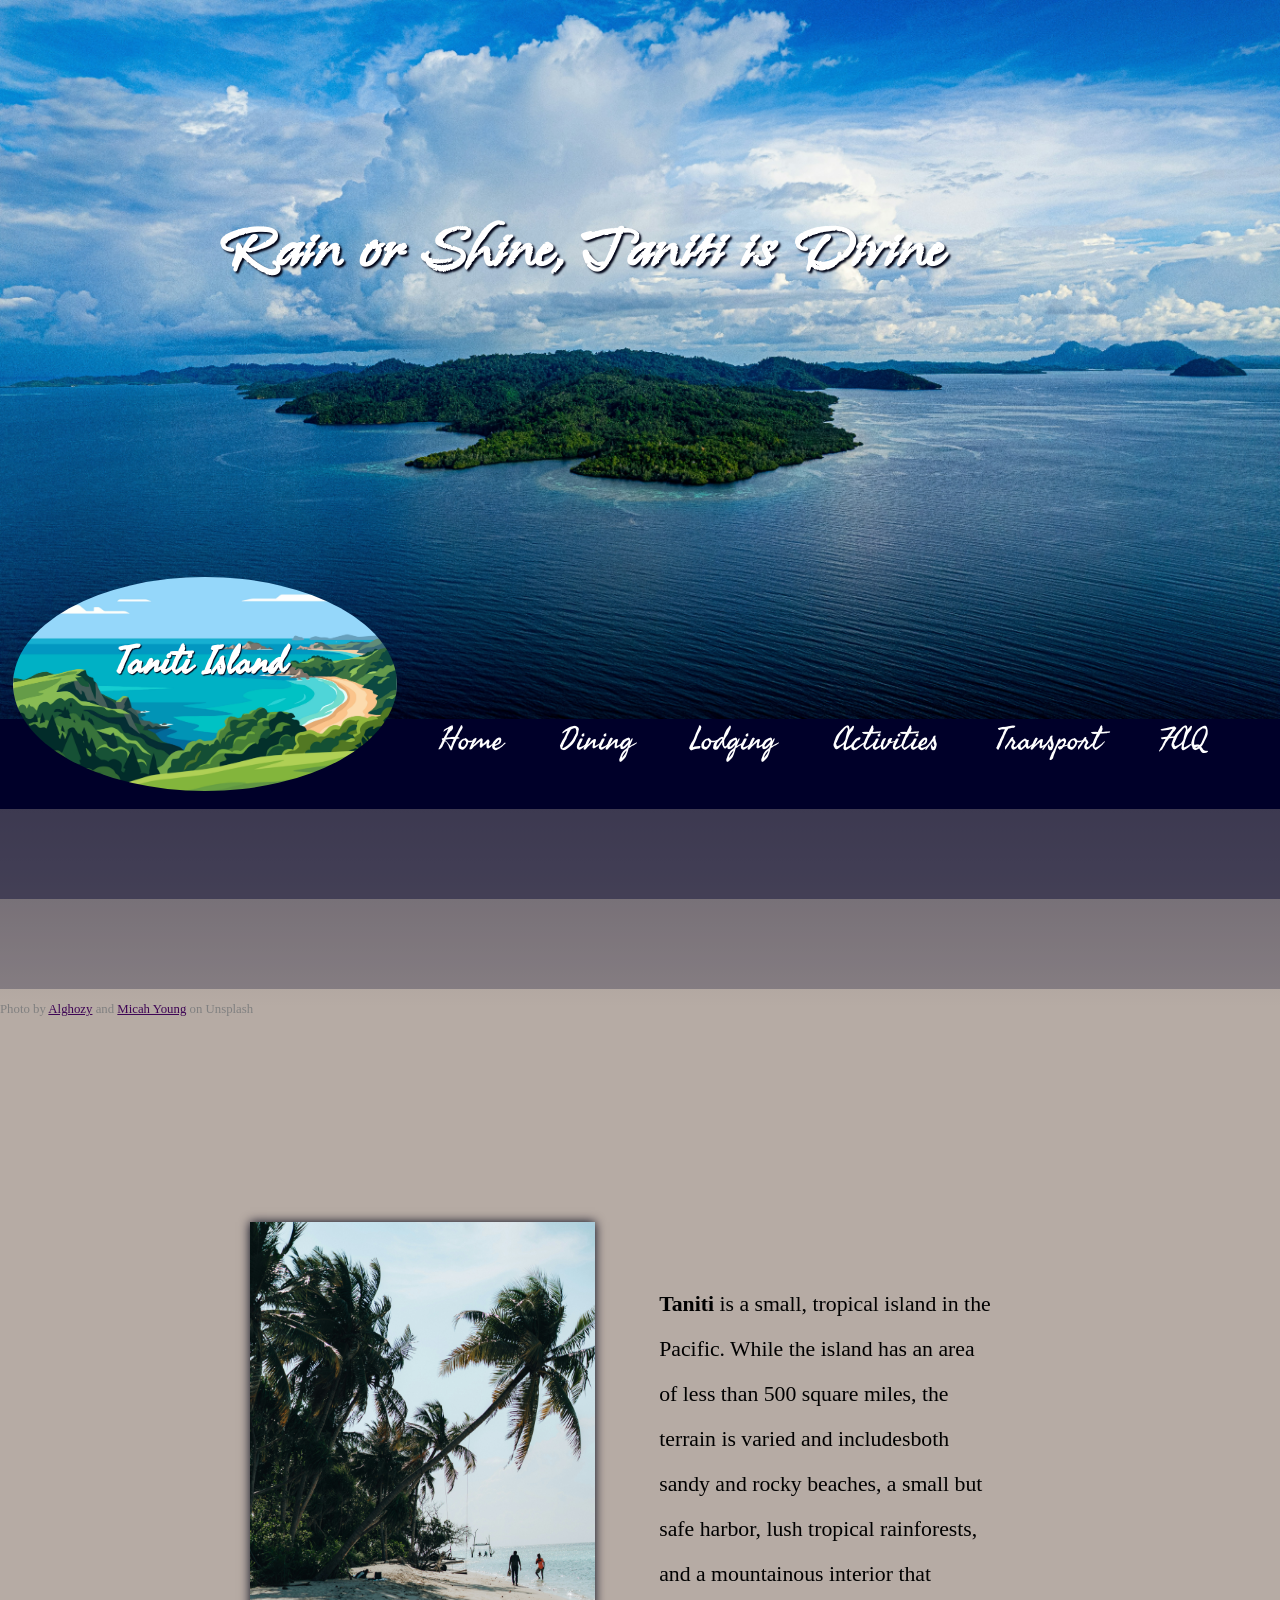
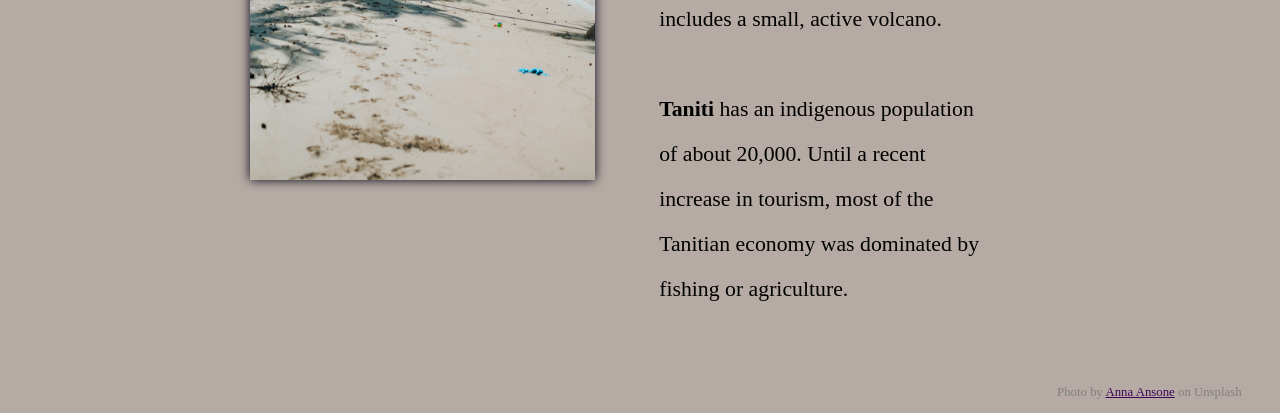
==== commit 2ef7d2db: "Photo credits" ====
--- a/index.html
+++ b/index.html
@@ -39,13 +39,16 @@
 
             <div id="home-color-fade1"></div>
             <div id="home-color-fade2"></div></div>
+            <div class="photo-cred"><p>Photo by <a href="https://unsplash.com/illustrations/lush-green-hills-overlooking-a-tropical-beach-and-ocean-fkMae_hrBrI">Alghozy</a> and <a href="https://unsplash.com/photos/a-small-island-in-the-middle-of-a-body-of-water-pPTB16tYKEA">Micah Young</a> on Unsplash</p></div>
         </header>
 
 
     <div id="home-part-three"><div id="home-body-content">
         <img id="home-page-img" src="images/home_page_img.jpg" alt="White sand tropical beach with people playing in the water and swinging from palm trees."/>
         <div id="home-page-content"><p><strong>Taniti</strong> is a small, tropical island in the Pacific. While the island has an area of less than 500 square miles, the terrain is varied and includesboth sandy and rocky beaches, a small but safe harbor, lush tropical rainforests, and a mountainous interior that includes a small, active volcano.<br><br> <strong>Taniti</strong> has an indigenous population of about 20,000. Until a recent increase in tourism, most of the Tanitian economy was dominated by fishing or agriculture.</p></div>
-    </div></div>
+    </div>
+        <div class="photo-cred" id="home-page-cred"><p>Photo by <a href="https://unsplash.com/photos/two-people-walking-on-a-beach-with-palm-trees-fBZ_hi4tb2g">Anna Ansone</a> on Unsplash</p></div>    
+</div>
 
     <footer>
         <div id="home-footer-container"></div>
--- a/prototype_stylesheet.css
+++ b/prototype_stylesheet.css
@@ -83,6 +83,33 @@
 
 /* #endregion */
 
+
+.photo-cred {
+    font-size: 1vw;
+    color: grey;
+}
+
+.photo-cred a {
+    color: rgb(62, 5, 85);
+}
+
+#home-page-cred, #dining-fun-cred, #dining-recipe-cred, #right-cred {
+    text-align: right;
+    margin-right: 3%;
+}
+
+#lodging-cred {
+    margin-left: 25%;
+}
+
+#rainforest-cred {
+    margin-left: 3%;
+}
+
+#photo-grid-cred {
+    margin-left: 5%;
+    margin-top: 2%;
+}
 
 
 /* HOME */
@@ -396,6 +423,7 @@
 
 #lodging-sections {
     max-width: 90%;
+    margin-bottom: 10%;
 }
 
 #lodging-background {
@@ -618,7 +646,7 @@
     text-align: center;
     margin-top: 10%;
     margin-bottom: 10%;
-    font-family: 'Gamja Flower';
+    font-family: "Gamja Flower", sans-serif;
 }
 
 #walkable-section {
@@ -655,19 +683,19 @@
     text-shadow: 2px 2px 2px black;
     margin-top: 6%;
     margin-left: 3%;
-    font-family: 'Pacifico';
+    font-family: "Pacifico", cursive;
 }
 
 #air-travel-text {
     max-width: 40%;
-    font-family: 'Gamja Flower';
+    font-family: "Gamja Flower", sans-serif;
     font-size: 1.4vw;
 }
 
 #air-travel-h2 {
     text-align: right;
     margin-right: 3%;
-    font-family: 'Seaweed Script';
+    font-family: "Seaweed Script", cursive;
     color: white;
     text-shadow: 2px 1px 2px black;
     font-size: 2.2vw;
@@ -689,7 +717,7 @@
     max-width: 60%;
     padding: 1%;
     border-radius: 15%;
-    font-family: 'Gamja Flower';
+    font-family: "Gamja Flower", sans-serif;
     font-size: 1.5vw;
     text-align: center;
 }
@@ -742,9 +770,9 @@
     font-size: 2.5vw;
     max-width: 50%;
     margin: auto;
-    margin-bottom: 15%;
+    margin-bottom: 25%;
     color: white;
-    font-family: 'Gamja Flower';
+    font-family: "Gamja Flower", sans-serif;
     line-height: 200%;
 }
 
@@ -1187,6 +1215,7 @@
 
     #FAQ-section {
         font-size: 5vw;
+        margin-bottom: 100%;
     }
 
     #lodging-sections h2 {
